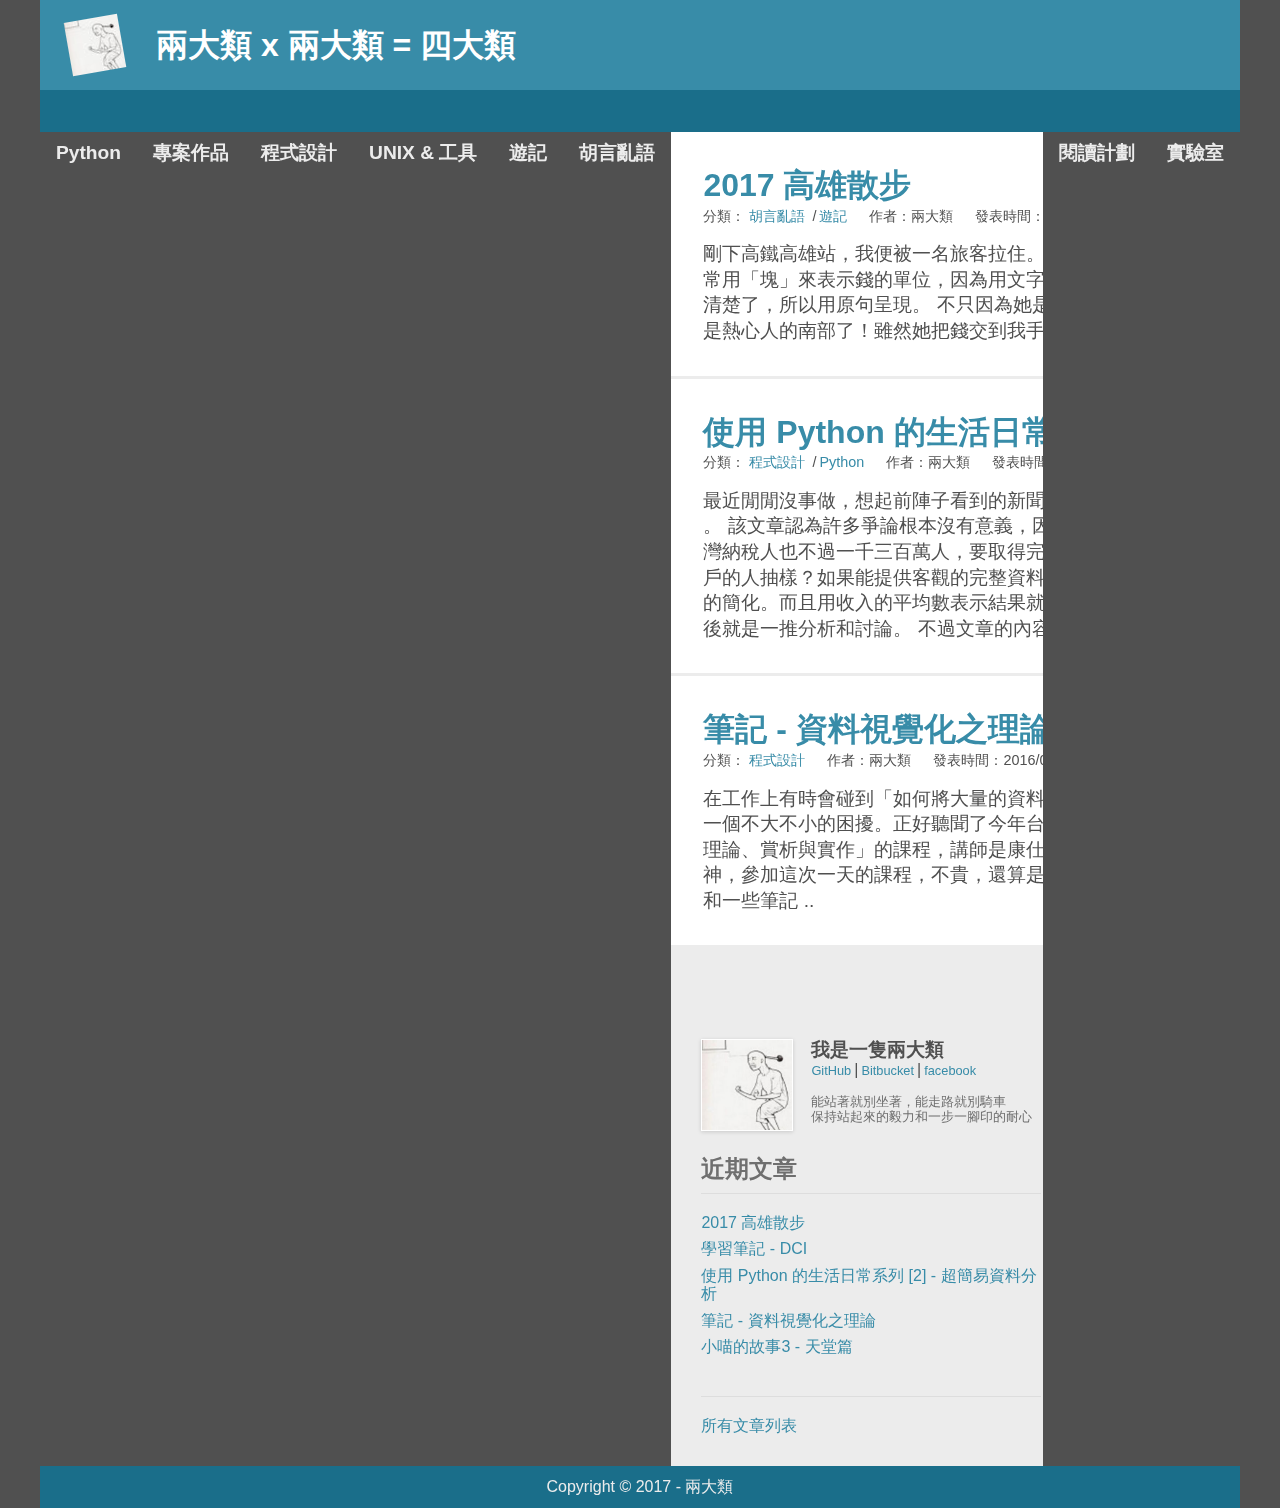
==== 文章列表/index.html @ e85278dd "Revise style" ====
<!DOCTYPE html>
<html>
<head>
    <meta charset="UTF-8">
    <title>兩大類 x 兩大類 = 四大類</title>
    <link rel="stylesheet" href="stylesheets/normalize.css"/>
    <link rel="stylesheet/less" type="text/css" href="stylesheets/styles.less" />
    <script src="scripts/less.min.js"></script>
</head>
<body>
<div class="container">
    <header class="page-header">
        <h1 class="title">
            <a href="#"><img src="images/logo.png"/>兩大類 x 兩大類 = 四大類</a>
        </h1>
    </header>
    <nav class="page-nav">
        <a class="main-menu-toggle" href="#"></a>
        <ul class="main-menu">
            <li><a href="#">Python</a></li>
            <li><a href="#">專案作品</a></li>
            <li><a href="#">程式設計</a></li>
            <li><a href="#">UNIX & 工具</a></li>
            <li><a href="#">遊記</a></li>
            <li><a href="#">胡言亂語</a></li>
        </ul>
        <ul class="extra-menu">
            <li><a href="#">閱讀計劃</a></li>
            <li><a href="#">實驗室</a></li>
        </ul>
    </nav>
    <div class="page-main">
        <section class="article-list">
            <ul class="article-container">
                <li>
                    <article>
                        <header>
                            <h1><a href="">2017 高雄散步</a></h1>
                            <ul class="metadata">
                                <li>分類：
                                    <ul class="categories">
                                        <li><a href="#">胡言亂語</a></li>
                                        <li><a href="#">遊記</a></li>
                                    </ul>
                                </li>
                                <li>作者：兩大類</li>
                                <li>發表時間：2017/06/22</li>
                            </ul>
                        </header>
                        <div class="content">
                        </div>

                        <div class="summary">
                            剛下高鐵高雄站，我便被一名旅客拉住。

                            「不好意思，這是你剛剛掉的二十塊。」我不常用「塊」來表示錢的單位，因為用文字描述可能會造成讀者困惑。但這句話我記得太清楚了，所以用原句呈現。

                            不只因為她是年輕健康的妹子，而是我感動－－終於回到滿是熱心人的南部了！雖然她把錢交到我手上後就快速跑掉了，沒有給我任何搭訕機會 ...
                        </div>
                    </article>
                </li>
                <li>
                    <article>
                        <header>
                            <h1><a href="">使用 Python 的生活日常系列 [2] - 超簡易資料分析</a></h1>
                            <ul class="metadata">
                                <li>分類：
                                    <ul class="categories">
                                        <li><a href="#">程式設計</a></li>
                                        <li><a href="#">Python</a></li>
                                    </ul>
                                </li>
                                <li>作者：兩大類</li>
                                <li>發表時間：2016/09/30</li>
                            </ul>
                        </header>
                        <div class="content">
                        </div>

                        <div class="summary">
                            最近閒閒沒事做，想起前陣子看到的新聞評論－－ 如何看貧富差距？官員與學者的爭論 。

                            該文章認為許多爭論根本沒有意義，因為調查從一開始就充滿著統計問題：首先，台灣納稅人也不過一千三百萬人，要取得完整的母體資料並非不可能，為何只取一萬六千戶的人抽樣？如果能提供客觀的完整資料，就不需要爭執到底該用十等分還是二十等分的簡化。而且用收入的平均數表示結果就像男生和女生平均有一個睪丸一樣可笑……然後就是一推分析和討論。

                            不過文章的內容不是重點 ...
                        </div>
                    </article>
                </li>
                <li>
                    <article>
                        <header>
                            <h1><a href="">筆記 - 資料視覺化之理論</a></h1>
                            <ul class="metadata">
                                <li>分類：
                                    <ul class="categories">
                                        <li><a href="#">程式設計</a></li>
                                    </ul>
                                </li>
                                <li>作者：兩大類</li>
                                <li>發表時間：2016/04/04</li>
                            </ul>
                        </header>
                        <div class="content">
                        </div>

                        <div class="summary">
                            在工作上有時會碰到「如何將大量的資料用簡單易懂的方式呈現」的問題，一直覺得是一個不大不小的困擾。正好聽聞了今年台灣資料科學愛好者年會舉辦的「資料視覺化之理論、賞析與實作」的課程，講師是康仕仲博士。本著閒著也是閒著，不聽白不聽的精神，參加這次一天的課程，不貴，還算是不錯的活動。

                            這篇主要的內容便是上課的心得和一些筆記 ..
                        </div>
                    </article>
                </li>
            </ul>
            <div class="pagination">
                <ul>
                    <li><a href="">←</a></li>
                    <li><a href="">1</a></li>
                    <li><a class="active" href="">2</a></li>
                    <li><a href="">3</a></li>
                    <li><a href="">4</a></li>
                    <li><a href="">5</a></li>
                    <li><a href="">6</a></li>
                    <li><a href="">→</a></li>
                </ul>
            </div>
        </section>
        <aside class="aside">
            <section class="about-me">
                <img src="images/marco.jpg" alt="兩大類">
                <div class="profile">
                    <h3>我是一隻<span>兩大類</span></h3>
                    <div class="contact">
                        <ul>
                            <li><a href="#">GitHub</a></li>
                            <li><a href="#">Bitbucket</a></li>
                            <li><a href="#">facebook</a></li>
                        </ul>
                    </div>
                    <div class="motto">
                        <div>能站著就別坐著，能走路就別騎車</div>
                        <div>保持站起來的毅力和一步一腳印的耐心</div>
                    </div>
                </div>
            </section>
            <section class="recent-articles">
                <h2>近期文章</h2>
                <ul>
                    <li><a href="#">2017 高雄散步</a></li>
                    <li><a href="#">學習筆記 - DCI</a></li>
                    <li><a href="#">使用 Python 的生活日常系列 [2] - 超簡易資料分析</a></li>
                    <li><a href="#">筆記 - 資料視覺化之理論</a></li>
                    <li><a href="#">小喵的故事3 - 天堂篇</a></li>
                </ul>
            </section>
            <section class="additional-links">
                <h2></h2>
                <ul>
                    <li><a href="#">所有文章列表</a></li>
                </ul>
            </section>
        </aside>
    </div>
    <footer class="page-footer">
        <div class="copyright">Copyright © 2017 - 兩大類</div>
    </footer>
</div>
</body>
</html>
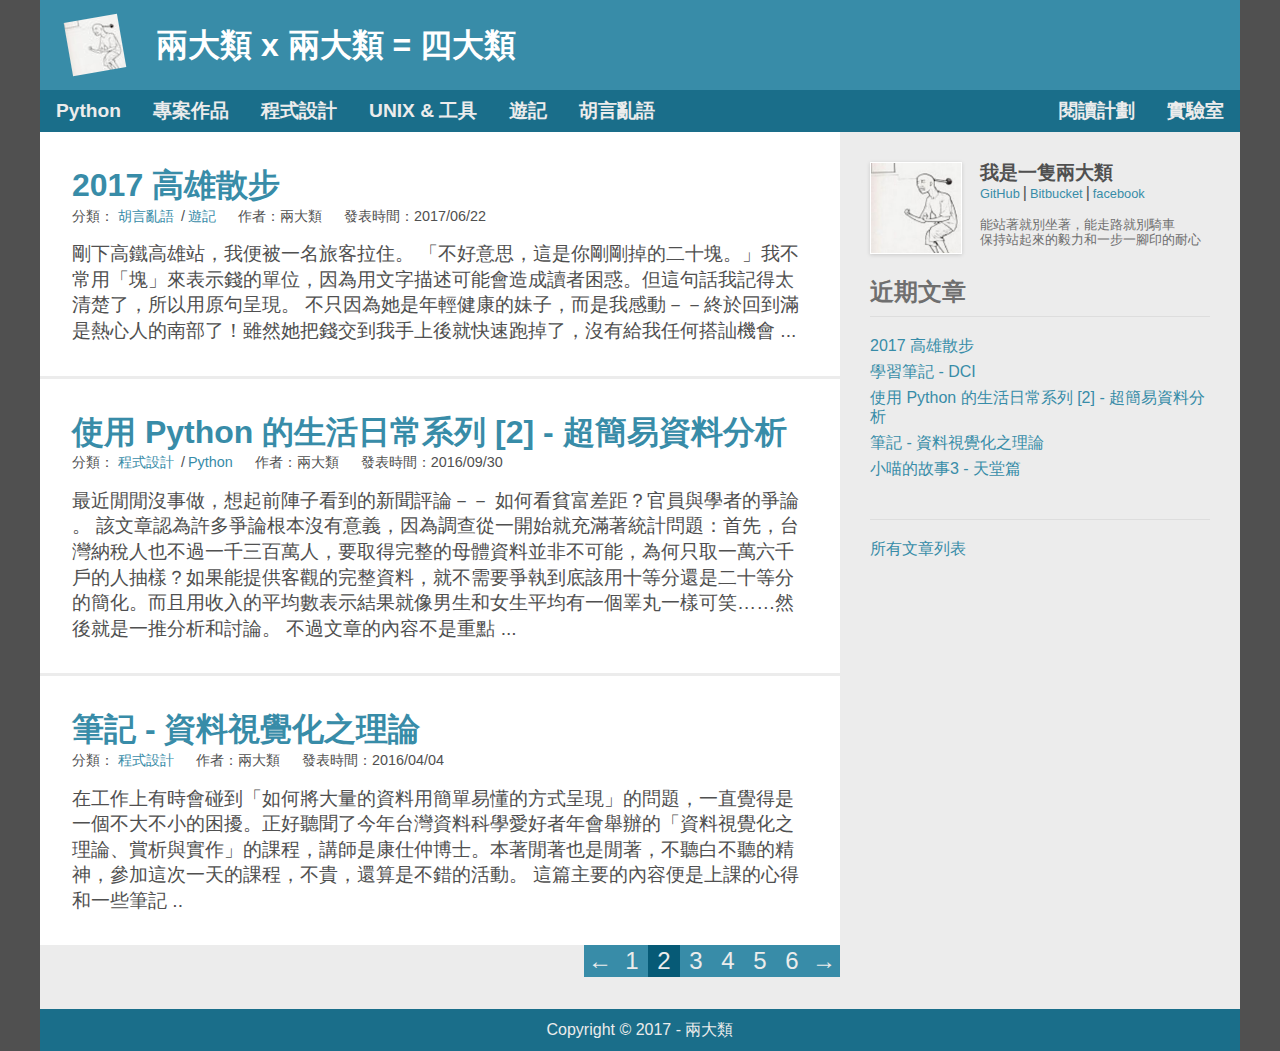
==== commit 381d19ed: "Handle RWD menu" ====
--- a/文章列表/index.html
+++ b/文章列表/index.html
@@ -4,7 +4,7 @@
     <meta charset="UTF-8">
     <title>兩大類 x 兩大類 = 四大類</title>
     <link rel="stylesheet" href="stylesheets/normalize.css"/>
-    <link rel="stylesheet/less" type="text/css" href="stylesheets/styles.less" />
+    <link rel="stylesheet/less" type="text/css" href="stylesheets/styles.less"/>
     <script src="scripts/less.min.js"></script>
 </head>
 <body>
@@ -15,19 +15,21 @@
         </h1>
     </header>
     <nav class="page-nav">
-        <a class="main-menu-toggle" href="#"></a>
-        <ul class="main-menu">
-            <li><a href="#">Python</a></li>
-            <li><a href="#">專案作品</a></li>
-            <li><a href="#">程式設計</a></li>
-            <li><a href="#">UNIX & 工具</a></li>
-            <li><a href="#">遊記</a></li>
-            <li><a href="#">胡言亂語</a></li>
-        </ul>
-        <ul class="extra-menu">
-            <li><a href="#">閱讀計劃</a></li>
-            <li><a href="#">實驗室</a></li>
-        </ul>
+        <div class="menu-container">
+            <a class="menu-toggle" href="#">選單</a>
+            <ul class="main-menu">
+                <li><a href="#">Python</a></li>
+                <li><a href="#">專案作品</a></li>
+                <li><a href="#">程式設計</a></li>
+                <li><a href="#">UNIX & 工具</a></li>
+                <li><a href="#">遊記</a></li>
+                <li><a href="#">胡言亂語</a></li>
+            </ul>
+            <ul class="extra-menu">
+                <li><a href="#">閱讀計劃</a></li>
+                <li><a href="#">實驗室</a></li>
+            </ul>
+        </div>
     </nav>
     <div class="page-main">
         <section class="article-list">
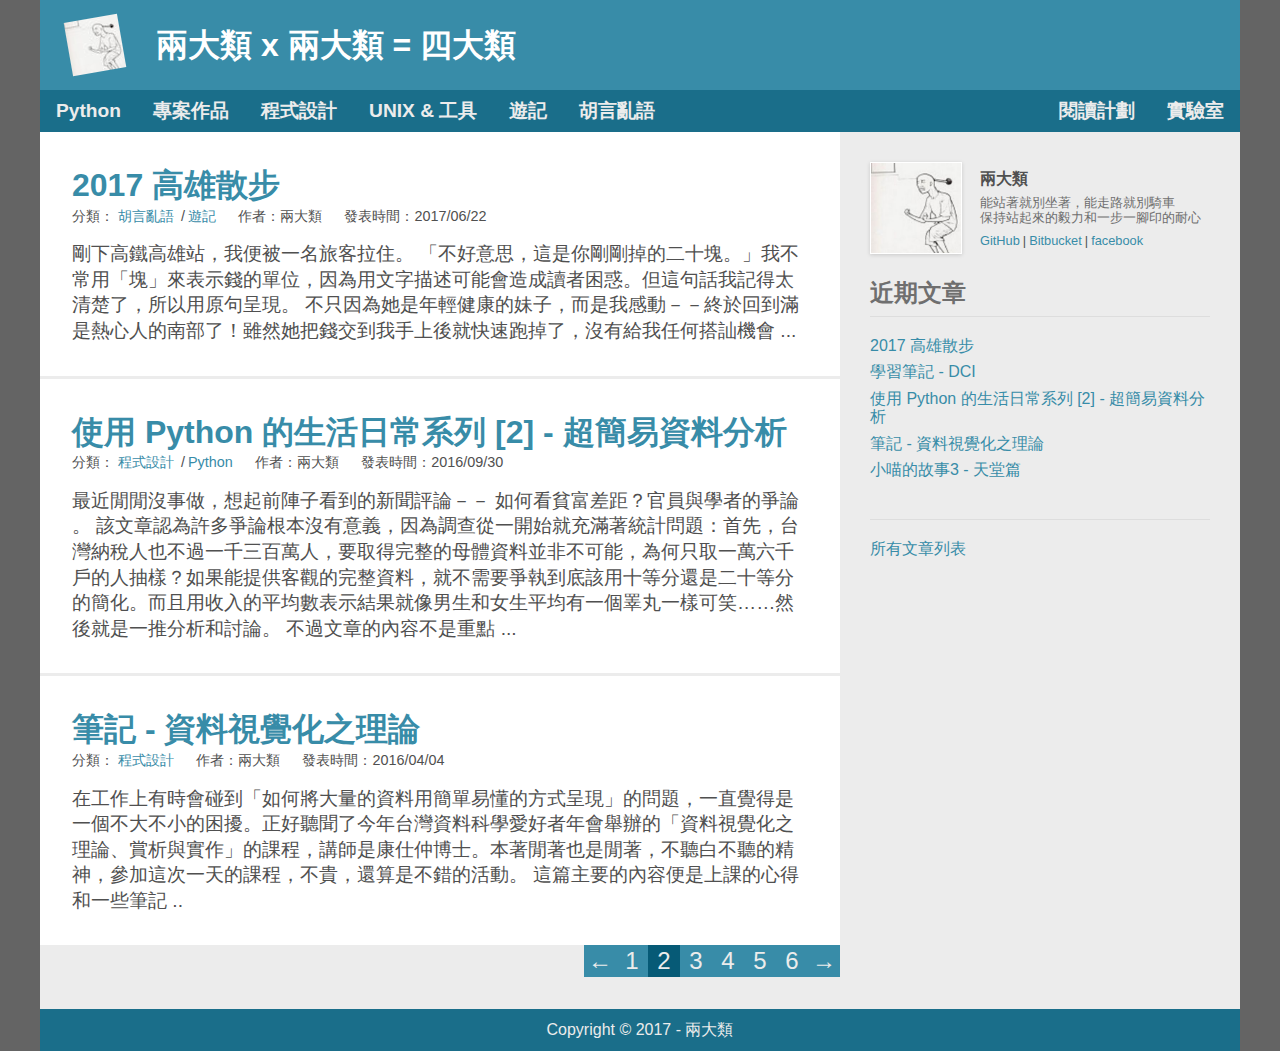
==== commit b285b389: "Adjusted style and layout" ====
--- a/文章列表/index.html
+++ b/文章列表/index.html
@@ -130,18 +130,17 @@
             <section class="about-me">
                 <img src="images/marco.jpg" alt="兩大類">
                 <div class="profile">
-                    <h3>我是一隻<span>兩大類</span></h3>
-                    <div class="contact">
-                        <ul>
-                            <li><a href="#">GitHub</a></li>
-                            <li><a href="#">Bitbucket</a></li>
-                            <li><a href="#">facebook</a></li>
-                        </ul>
-                    </div>
+                    <h3>兩大類</h3>
                     <div class="motto">
                         <div>能站著就別坐著，能走路就別騎車</div>
                         <div>保持站起來的毅力和一步一腳印的耐心</div>
                     </div>
+                    <ul class="contact">
+                        <li><a href="#">GitHub</a></li>
+                        <li><a href="#">Bitbucket</a></li>
+                        <li><a href="#">facebook</a></li>
+                    </ul>
+
                 </div>
             </section>
             <section class="recent-articles">
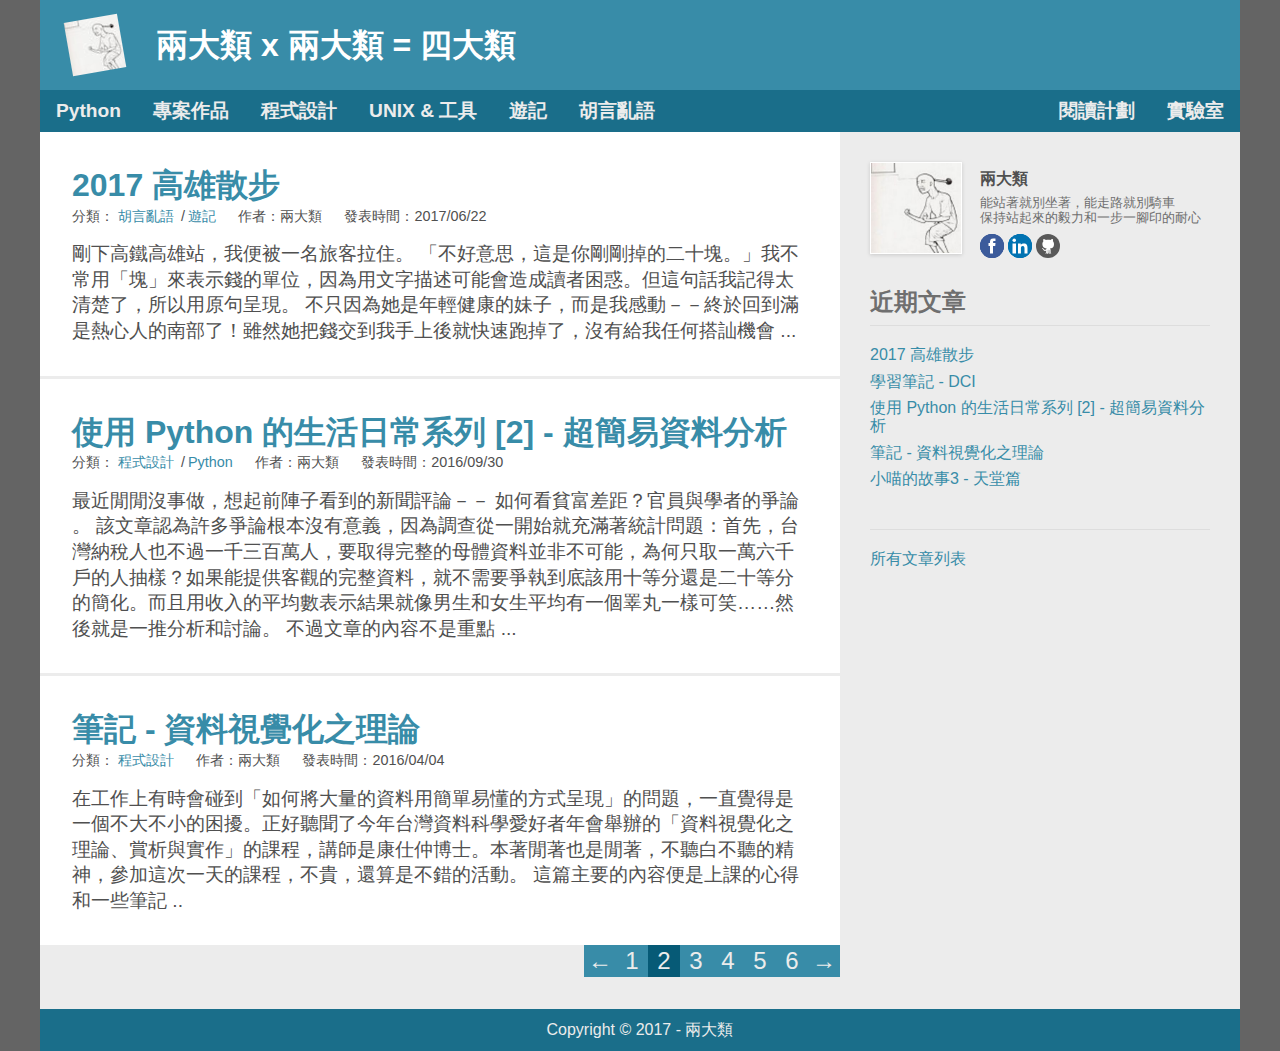
==== commit 96c26aa6: "Update style" ====
--- a/文章列表/index.html
+++ b/文章列表/index.html
@@ -136,11 +136,10 @@
                         <div>保持站起來的毅力和一步一腳印的耐心</div>
                     </div>
                     <ul class="contact">
-                        <li><a href="#">GitHub</a></li>
-                        <li><a href="#">Bitbucket</a></li>
-                        <li><a href="#">facebook</a></li>
+                        <li><a class="i-facebook" href="#">facebook</a></li>
+                        <li><a class="i-linkedin" href="#">GitHub</a></li>
+                        <li><a class="i-github" href="#">LinkedIn</a></li>
                     </ul>
-
                 </div>
             </section>
             <section class="recent-articles">
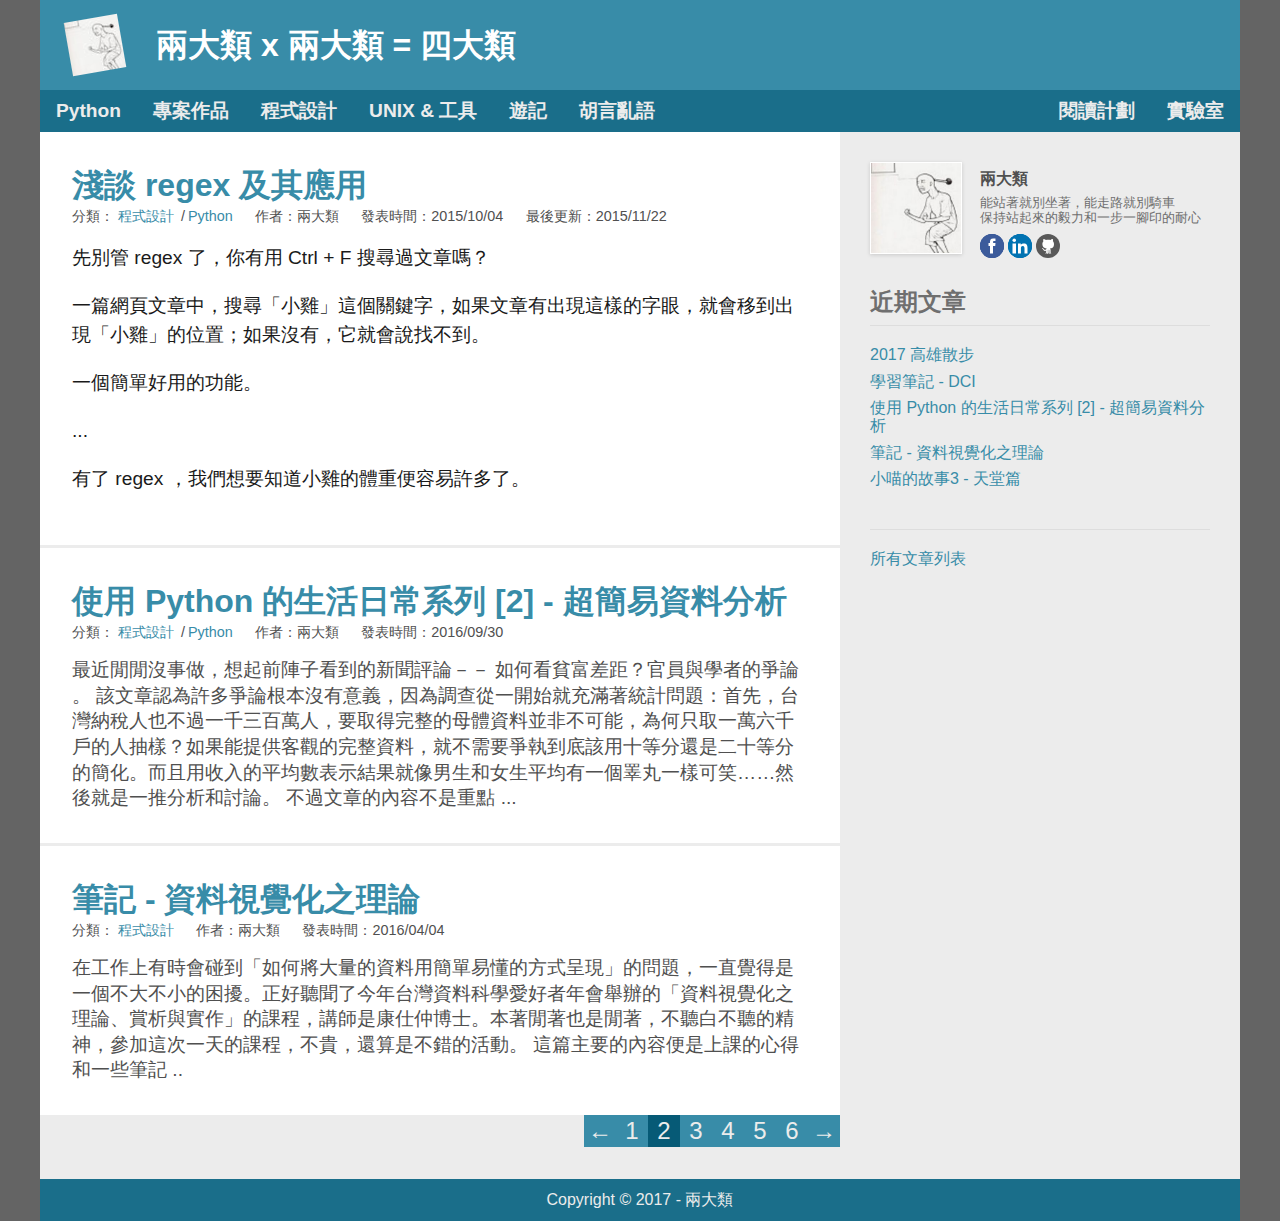
==== commit 4c3bfd54: "Added article detail page" ====
--- a/文章列表/index.html
+++ b/文章列表/index.html
@@ -37,27 +37,25 @@
                 <li>
                     <article>
                         <header>
-                            <h1><a href="">2017 高雄散步</a></h1>
+                            <h1><a href="index2.html">淺談 regex 及其應用</a></h1>
                             <ul class="metadata">
                                 <li>分類：
                                     <ul class="categories">
-                                        <li><a href="#">胡言亂語</a></li>
-                                        <li><a href="#">遊記</a></li>
+                                        <li><a href="#">程式設計</a></li>
+                                        <li><a href="#">Python</a></li>
                                     </ul>
                                 </li>
                                 <li>作者：兩大類</li>
-                                <li>發表時間：2017/06/22</li>
+                                <li>發表時間：2015/10/04</li>
+                                <li>最後更新：2015/11/22</li>
                             </ul>
                         </header>
                         <div class="content">
-                        </div>
-
-                        <div class="summary">
-                            剛下高鐵高雄站，我便被一名旅客拉住。
-
-                            「不好意思，這是你剛剛掉的二十塊。」我不常用「塊」來表示錢的單位，因為用文字描述可能會造成讀者困惑。但這句話我記得太清楚了，所以用原句呈現。
-
-                            不只因為她是年輕健康的妹子，而是我感動－－終於回到滿是熱心人的南部了！雖然她把錢交到我手上後就快速跑掉了，沒有給我任何搭訕機會 ...
+                            <p>先別管 regex 了，你有用 Ctrl + F 搜尋過文章嗎？</p>
+                            <p>一篇網頁文章中，搜尋「小雞」這個關鍵字，如果文章有出現這樣的字眼，就會移到出現「小雞」的位置；如果沒有，它就會說找不到。</p>
+                            <p>一個簡單好用的功能。</p>
+                            <p>...</p>
+                            <p>有了 regex ，我們想要知道小雞的體重便容易許多了。</p>
                         </div>
                     </article>
                 </li>
@@ -77,9 +75,6 @@
                             </ul>
                         </header>
                         <div class="content">
-                        </div>
-
-                        <div class="summary">
                             最近閒閒沒事做，想起前陣子看到的新聞評論－－ 如何看貧富差距？官員與學者的爭論 。
 
                             該文章認為許多爭論根本沒有意義，因為調查從一開始就充滿著統計問題：首先，台灣納稅人也不過一千三百萬人，要取得完整的母體資料並非不可能，為何只取一萬六千戶的人抽樣？如果能提供客觀的完整資料，就不需要爭執到底該用十等分還是二十等分的簡化。而且用收入的平均數表示結果就像男生和女生平均有一個睪丸一樣可笑……然後就是一推分析和討論。
@@ -103,9 +98,6 @@
                             </ul>
                         </header>
                         <div class="content">
-                        </div>
-
-                        <div class="summary">
                             在工作上有時會碰到「如何將大量的資料用簡單易懂的方式呈現」的問題，一直覺得是一個不大不小的困擾。正好聽聞了今年台灣資料科學愛好者年會舉辦的「資料視覺化之理論、賞析與實作」的課程，講師是康仕仲博士。本著閒著也是閒著，不聽白不聽的精神，參加這次一天的課程，不貴，還算是不錯的活動。
 
                             這篇主要的內容便是上課的心得和一些筆記 ..
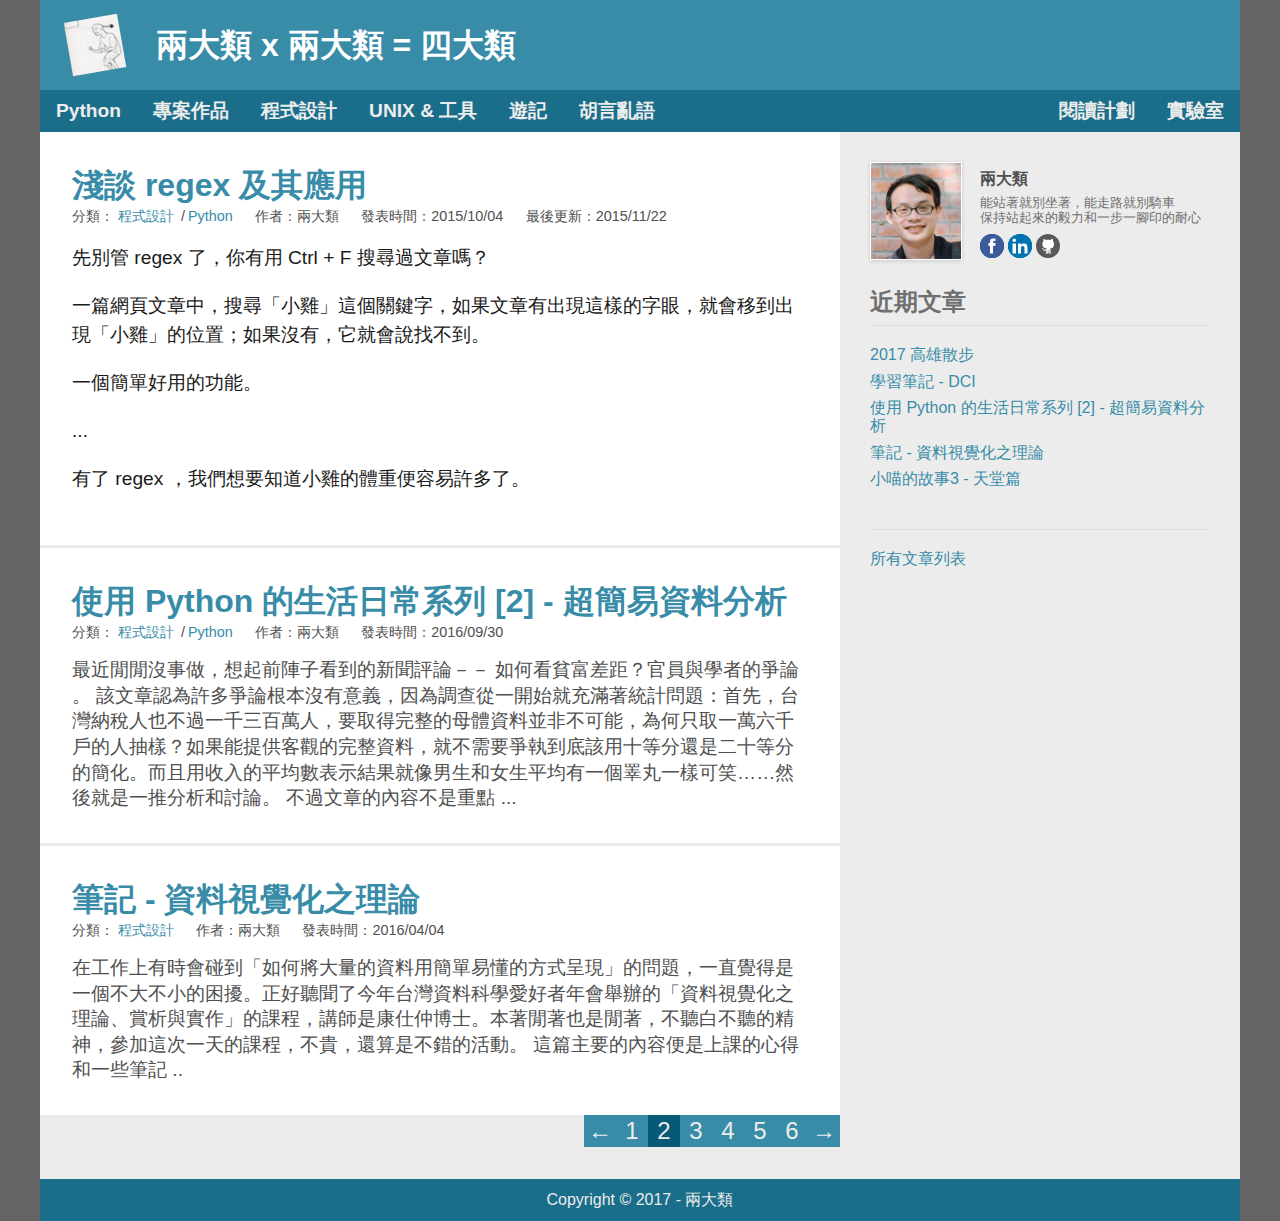
==== commit 3f61d682: "Added marco2.jpg" ====
--- a/文章列表/index.html
+++ b/文章列表/index.html
@@ -120,7 +120,7 @@
         </section>
         <aside class="aside">
             <section class="about-me">
-                <img src="images/marco.jpg" alt="兩大類">
+                <img src="images/marco2.jpg" alt="兩大類">
                 <div class="profile">
                     <h3>兩大類</h3>
                     <div class="motto">
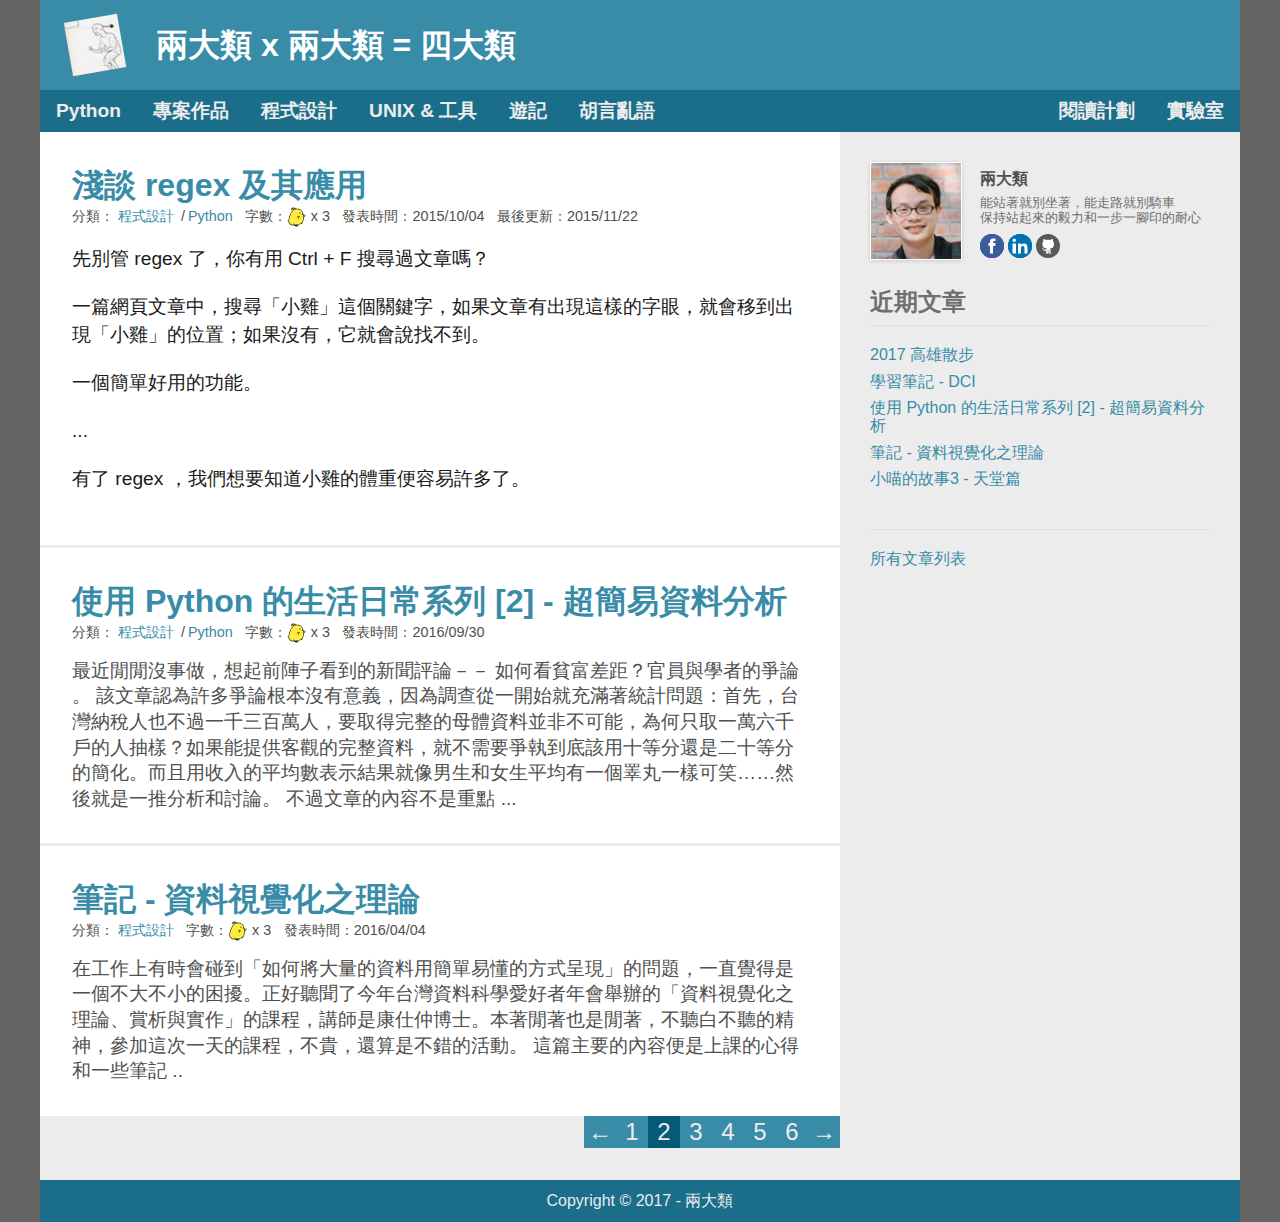
==== commit 771cd0ca: "Add chicken counter" ====
--- a/文章列表/index.html
+++ b/文章列表/index.html
@@ -45,7 +45,7 @@
                                         <li><a href="#">Python</a></li>
                                     </ul>
                                 </li>
-                                <li>作者：兩大類</li>
+                                <li>字數：<img class="chicken" src="./images/chicken.png" alt='雞'/> x 3</li>
                                 <li>發表時間：2015/10/04</li>
                                 <li>最後更新：2015/11/22</li>
                             </ul>
@@ -70,7 +70,7 @@
                                         <li><a href="#">Python</a></li>
                                     </ul>
                                 </li>
-                                <li>作者：兩大類</li>
+                                <li>字數：<img class="chicken" src="./images/chicken.png" alt='雞'/> x 3</li>
                                 <li>發表時間：2016/09/30</li>
                             </ul>
                         </header>
@@ -93,7 +93,7 @@
                                         <li><a href="#">程式設計</a></li>
                                     </ul>
                                 </li>
-                                <li>作者：兩大類</li>
+                                <li>字數：<img class="chicken" src="./images/chicken.png" alt='雞'/> x 3</li>
                                 <li>發表時間：2016/04/04</li>
                             </ul>
                         </header>
